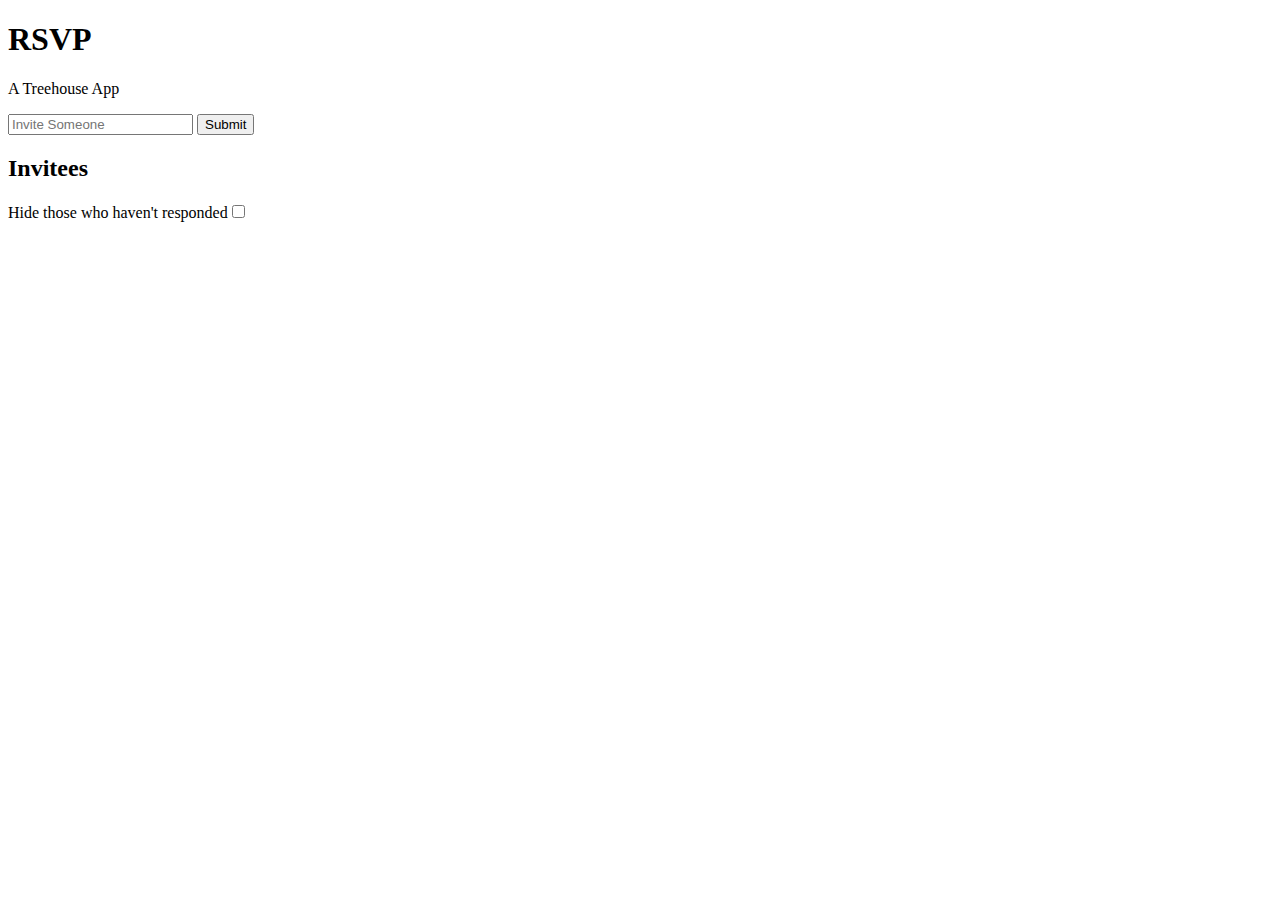
==== dom-scripting-by-example/index.html @ 52e72066 "Lesson - DOMContentLoaded" ====
<!DOCTYPE html>
<html>
<head>
  <meta charset="utf-8"/>
  <meta name="viewport" content="width=device-width, initial-scale=1">
  <title>RSVP App</title>
  <link href="https://fonts.googleapis.com/css?family=Courgette" rel="stylesheet">
  <link href="https://fonts.googleapis.com/css?family=Lato:400,700" rel="stylesheet">
  <link href="css/style.css" rel="stylesheet">
</head>
<body>
  <div class="wrapper">
    <header>
      <h1>RSVP</h1>
      <p>A Treehouse App</p>
      <form id="registrar">
        <input type="text" name="name" placeholder="Invite Someone">
        <button type="submit" name="submit" value="submit">Submit</button>
      </form>
    </header>

    <div class="main">
      <h2>Invitees</h2>
      <ul id="invitedList"></ul>
    </div>
  </div>
  <script type="text/javascript" src="app.js"></script>
</body>
</html>
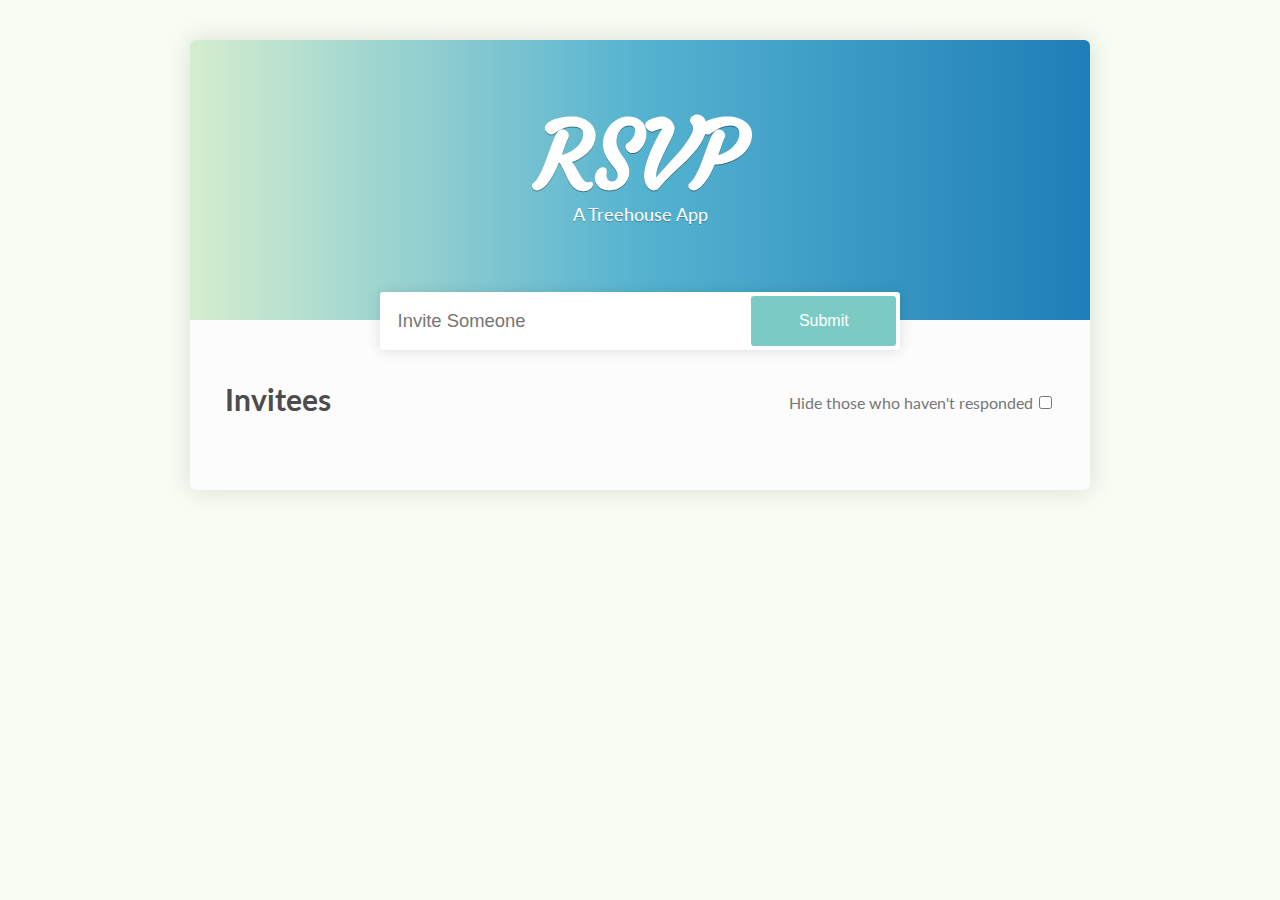
==== commit 305dff80: "Extra Credit - adding various features from readme.md" ====
--- a/dom-scripting-by-example/index.html
+++ b/dom-scripting-by-example/index.html
@@ -1,29 +1,35 @@
 <!DOCTYPE html>
 <html>
-<head>
-  <meta charset="utf-8"/>
-  <meta name="viewport" content="width=device-width, initial-scale=1">
-  <title>RSVP App</title>
-  <link href="https://fonts.googleapis.com/css?family=Courgette" rel="stylesheet">
-  <link href="https://fonts.googleapis.com/css?family=Lato:400,700" rel="stylesheet">
-  <link href="css/style.css" rel="stylesheet">
-</head>
-<body>
-  <div class="wrapper">
-    <header>
-      <h1>RSVP</h1>
-      <p>A Treehouse App</p>
-      <form id="registrar">
-        <input type="text" name="name" placeholder="Invite Someone">
-        <button type="submit" name="submit" value="submit">Submit</button>
-      </form>
-    </header>
+  <head>
+    <meta charset="utf-8" />
+    <meta name="viewport" content="width=device-width, initial-scale=1" />
+    <title>RSVP App</title>
+    <link
+      href="https://fonts.googleapis.com/css?family=Courgette"
+      rel="stylesheet"
+    />
+    <link
+      href="https://fonts.googleapis.com/css?family=Lato:400,700"
+      rel="stylesheet"
+    />
+    <link href="css/style.css" rel="stylesheet" />
+  </head>
+  <body>
+    <div class="wrapper">
+      <header>
+        <h1>RSVP</h1>
+        <p>A Treehouse App</p>
+        <form id="registrar">
+          <input type="text" name="name" placeholder="Invite Someone" />
+          <button type="submit" name="submit" value="submit">Submit</button>
+        </form>
+      </header>
 
-    <div class="main">
-      <h2>Invitees</h2>
-      <ul id="invitedList"></ul>
+      <div class="main">
+        <h2>Invitees</h2>
+        <ul id="invitedList"></ul>
+      </div>
     </div>
-  </div>
-  <script type="text/javascript" src="app.js"></script>
-</body>
+    <script type="text/javascript" src="app.js"></script>
+  </body>
 </html>
--- a/dom-scripting-by-example/css/style.css
+++ b/dom-scripting-by-example/css/style.css
@@ -0,0 +1,256 @@
+/* =================================
+  Element Styles
+==================================== */
+
+* {
+  box-sizing: border-box;
+}
+body {
+  font-family: "Lato", sans-serif;
+  color: #4c4c4c;
+  background: #f8fdf3;
+}
+h1,
+p,
+form button {
+  color: white;
+}
+h1 {
+  font-family: "Courgette", cursive;
+  text-shadow: 0 1px 0 rgba(0, 0, 0, 0.4);
+  line-height: 0.65;
+  margin-top: 0.5em;
+  margin-bottom: 0;
+}
+h2 {
+  margin-top: 0;
+}
+p {
+  font-size: 1.1em;
+  text-shadow: 0 1px 0 rgba(0, 0, 0, 0.25);
+}
+form {
+  width: 60%;
+  background: white;
+  display: inline-block;
+  overflow: hidden;
+  display: -webkit-flex;
+  display: flex;
+  flex-wrap: wrap;
+  border-radius: 0.2em;
+  border: solid 4px white;
+  box-shadow: 0 1px 14px rgba(0, 0, 0, 0.12);
+}
+form input {
+  flex: 3;
+  border-collapse: collapse;
+  border: 2px solid white;
+  border-radius: 4px;
+}
+form input.error {
+  border: 2px solid red;
+}
+form button {
+  padding: 0 1em;
+  font-size: 1em;
+  background: #7bcbc4;
+  border-radius: 0.2em;
+  flex: 1;
+}
+form .errorMessage {
+  flex: 0 0 100%;
+  text-align: left;
+  padding: 5px 12px;
+  color: red;
+}
+ul {
+  list-style: none;
+  padding: 0;
+  margin: 2em 0 1em;
+}
+ul li {
+  padding: 1em;
+  background: #fff;
+  border-radius: 0.2em;
+  border: solid 1px rgba(88, 183, 205, 0.2);
+  border-bottom: solid 2px rgba(88, 183, 205, 0.2);
+  position: relative;
+}
+button {
+  cursor: pointer;
+}
+input,
+button {
+  border: none;
+  outline: none;
+}
+header {
+  text-align: center;
+  background: linear-gradient(90deg, #d4eece, #55b3d0, #1e7eb7),
+    url("../images/header-bg.jpg") no-repeat;
+  background-blend-mode: multiply;
+  background-size: cover;
+}
+header input {
+  padding: 12px;
+  font-size: 1.15em;
+  width: 100%;
+}
+li span,
+li input[type="text"] {
+  color: #707070;
+  font-size: 1.3em;
+  margin-bottom: 0.3em;
+}
+li input[type="text"] {
+  padding: 0.2em;
+  width: 95%;
+  border: 1px dotted rgba(0, 0, 0, 0.2);
+}
+li label {
+  font-size: 0.9em;
+  display: block;
+  color: rgba(112, 112, 112, 0.55);
+}
+li span,
+li input[type="text"]:first-child {
+  display: block;
+}
+li button {
+  font-size: 0.78em;
+  margin-top: 1.65em;
+  margin-right: 0.4em;
+  border-radius: 0.3em;
+  padding: 0.4em 0.6em;
+  color: white;
+  background: #58b7cd;
+}
+li button:last-child {
+  background: rgba(88, 183, 205, 0.5);
+}
+.wrapper {
+  width: 100%;
+  max-width: 900px;
+  margin: 2.5em auto;
+  border-radius: 0.35em;
+  background: #fcfcfc;
+  overflow: hidden;
+  box-shadow: 0 0 26px rgba(0, 0, 0, 0.13);
+}
+div > input:last-child {
+  font-size: 1em;
+  margin-left: 6px;
+}
+div > label {
+  color: #767676;
+}
+
+/* responded */
+.responded {
+  transition: 0.4s;
+  border-color: rgba(88, 183, 205, 0.9);
+}
+.responded label {
+  transition: 0.4s;
+  color: rgba(88, 183, 205, 1);
+}
+
+/* =================================
+  Media Queries
+==================================== */
+
+@media (min-width: 0) and (max-width: 768px) {
+  header {
+    padding: 1.25em;
+  }
+  h1 {
+    font-size: 3.6em;
+    margin: 0.3em 0 0;
+  }
+  ul li {
+    margin-bottom: 1em;
+  }
+  form {
+    width: 95%;
+    -webkit-flex-direction: column;
+    flex-direction: column;
+    margin: auto;
+    margin-top: 2.5em;
+  }
+  form button {
+    padding: 12px 0;
+    margin-top: 0.5em;
+  }
+  form input {
+    font-size: 1em;
+    text-align: center;
+  }
+  .wrapper {
+    margin: 0;
+  }
+  .main {
+    padding: 2em 1em 0.75em;
+  }
+}
+
+@media (min-width: 769px) {
+  header {
+    height: 280px;
+    padding: 2.5em 1em 1em;
+    background-position: 0 -95px;
+  }
+  .main > div {
+    float: right;
+    display: inline-block;
+    margin-top: 12px;
+    margin-right: 1.25%;
+  }
+  div > label {
+    margin-top: 12px;
+  }
+  h1 {
+    font-size: 5.8em;
+  }
+  h2 {
+    float: left;
+    font-size: 1.9em;
+    margin-left: 1.25%;
+  }
+  form {
+    margin: 4.15em auto 0;
+    z-index: 3000;
+    position: relative;
+  }
+  .wrapper {
+    width: 90%;
+  }
+  .main {
+    padding: 3.8em 1.5em 0.75em;
+    position: relative;
+    z-index: 10;
+  }
+  ul {
+    display: -webkit-flex;
+    display: flex;
+    clear: both;
+
+    -webkit-justify-content: space-between;
+    justify-content: space-between;
+    -webkit-flex-wrap: wrap;
+    flex-wrap: wrap;
+    padding-top: 1.25em;
+  }
+  ul li {
+    -webkit-flex-grow: 1;
+    flex-grow: 1;
+    -webkit-flex-basis: 47.5%;
+    flex-basis: 47.5%;
+    margin: 0 1.25% 1em;
+  }
+}
+@media (min-width: 880px) {
+  ul li {
+    -webkit-flex-basis: 20%;
+    flex-basis: 20%;
+  }
+}
